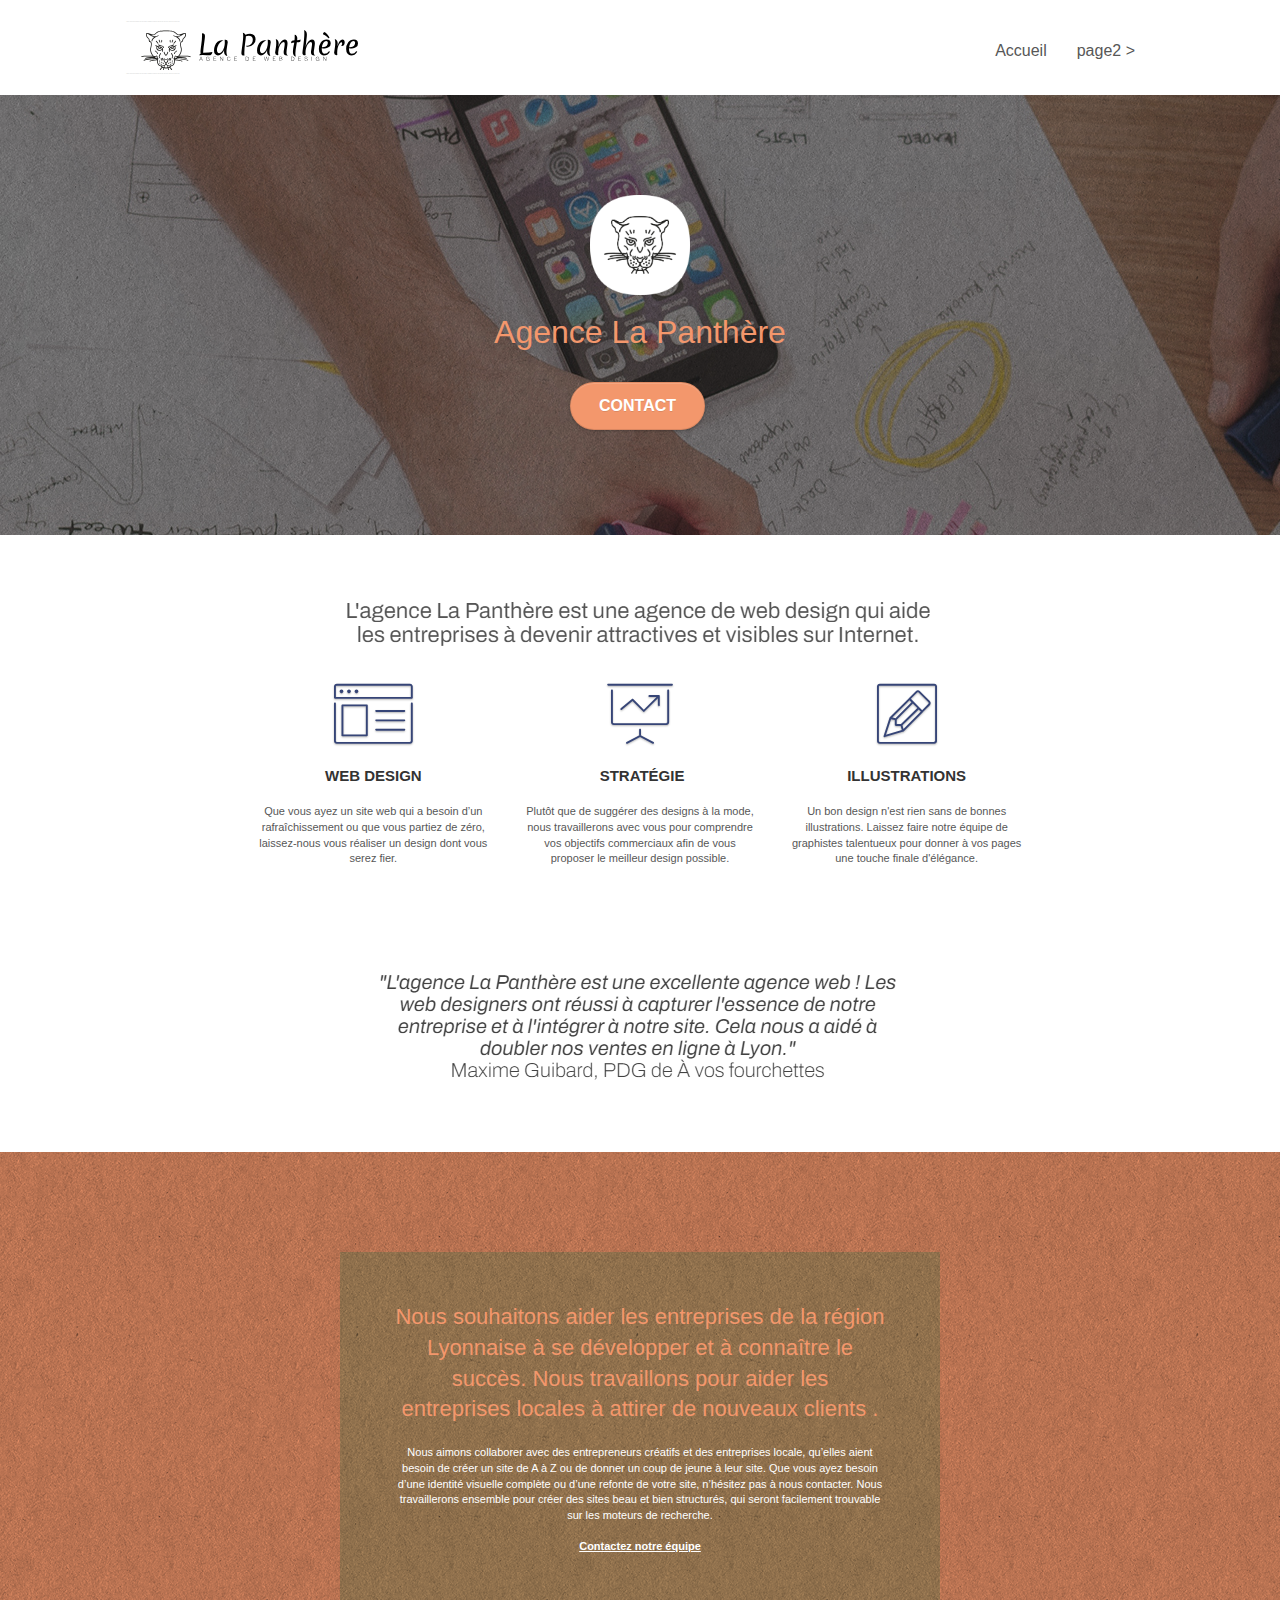
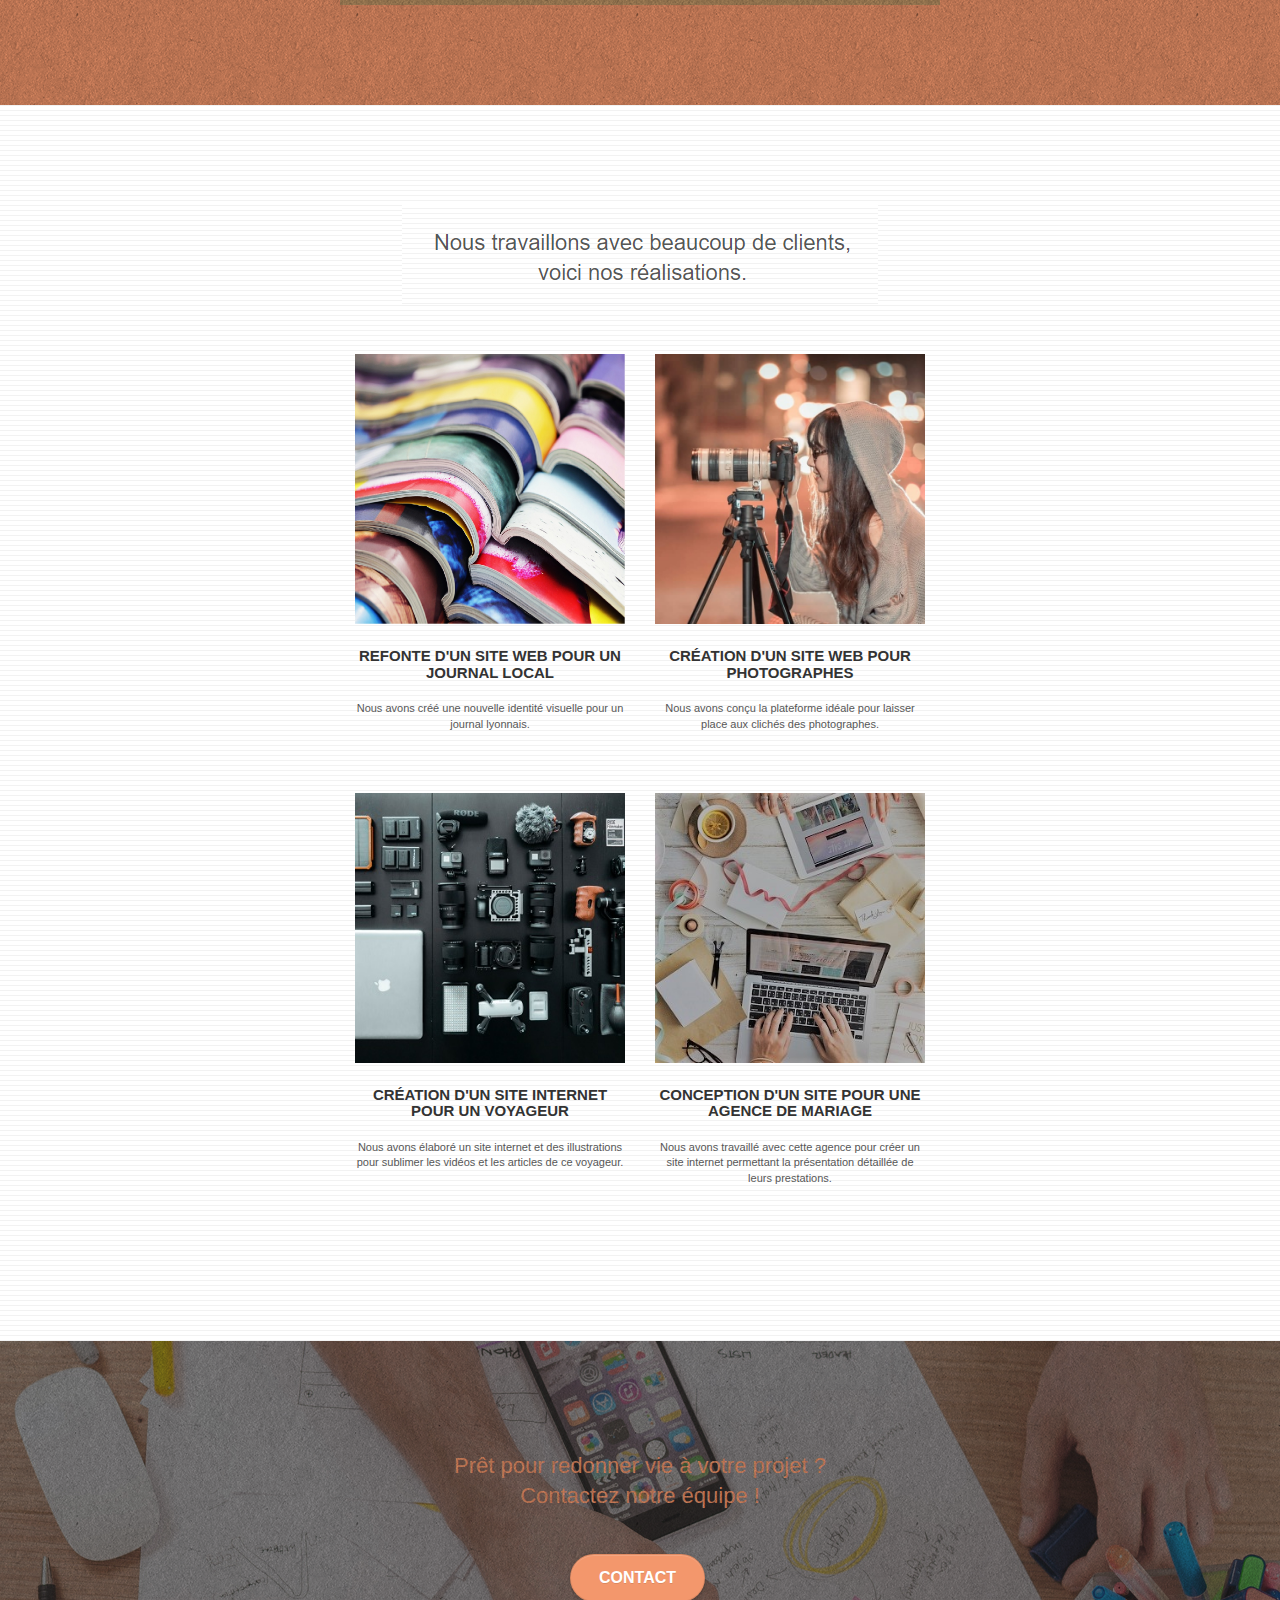
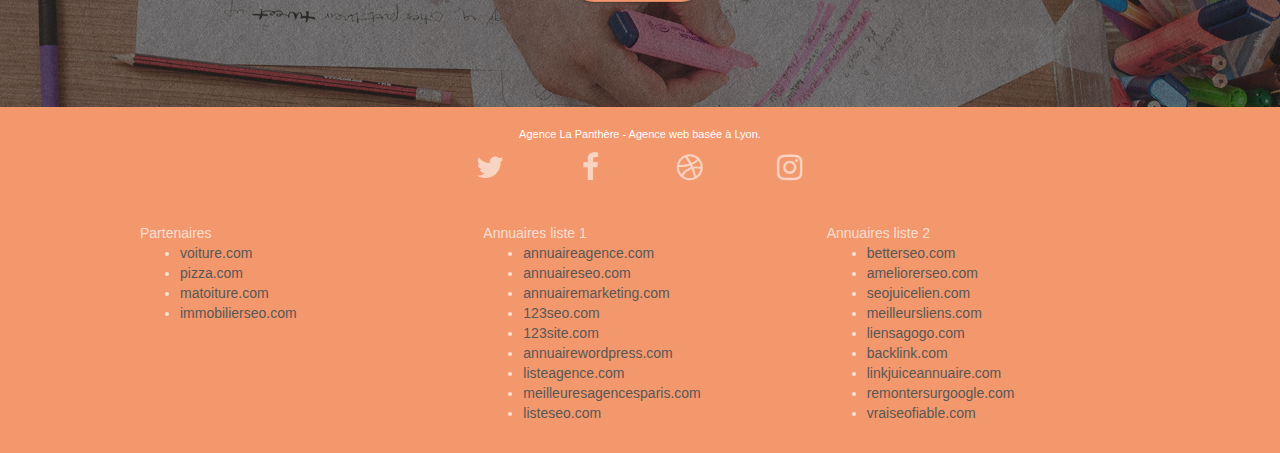
==== index.html @ 899ec424 "Initialisation du projet" ====
<!doctype html>
<html lang="Default">
<head>
    <meta charset="utf-8">
    <meta name="keywords" content="seo, google, site web, site internet, agence design paris, agence design, agence design,agence design,agence design,agence design,agence design,agence design,agence design,agence design">
    <meta name="description" content="">
    <meta name="viewport" content="width=device-width, initial-scale=1.0, viewport-fit=cover">
    <link rel="shortcut icon" type="image/png" href="favicon.jpg">
    
	<link rel="stylesheet" type="text/css" href="./css/bootstrap.css">
	<link rel="stylesheet" type="text/css" href="style.css">
	<link rel="stylesheet" type="text/css" href="./css/font-awesome.css">
	<link rel="stylesheet" type="text/css" href="./css/et-line.css">
	
    
	<script src="./js/jquery-2.1.0.js"></script>
	<script src="./js/bootstrap.js"></script>
	<script src="./js/blocs.js"></script>
	<script src="./js/jquery.touchSwipe.js" defer></script>
	<script src="./js/gmaps.js"></script>

    <title>.</title>

    
<!-- Analytics -->
 
<!-- Analytics END -->
    
</head>
<body>
<!-- Principal conteneur -->
<div class="page-container">
    
<!-- bloc-0 -->
<div class="bloc bgc-white l-bloc " id="bloc-0">
	<div class="container bloc-sm">

		<nav class="navbar row">
			<div class="navbar-header">
				<div class="keywords" style="color:#cccccc;font-size:1px;">Agence web à paris, stratégie web, web design, illustrations, design de site web, site web, web, internet, site internet, site</div>
				<a class="navbar-brand" href="index.html"><img src="img/agence-la-panthere-monochrome.svg" alt="paris web design logo agence web meilleure agence" height="40" /></a>
				<div class="keywords" style="color:#cccccc;font-size:1px;">Agence web à paris, stratégie web, web design, illustrations, design de site web, site web, web, internet, site internet, site</div>
				<button id="nav-toggle" type="button" class="ui-navbar-toggle navbar-toggle" data-toggle="collapse" data-target=".navbar-1">
					<span class="sr-only">Toggle navigation</span><span class="icon-bar"></span><span class="icon-bar"></span><span class="icon-bar"></span>
				</button>
			</div>
			<div class="collapse navbar-collapse navbar-1 special-dropdown-nav">
				<ul class="site-navigation nav navbar-nav">
					<li>
						<a href="index.html">Accueil</a>
					</li>
					<li>
					</li>
					<li>
						<a href="page2.html">page2 &gt;</a>
					</li>
				</ul>
			</div>
		</nav>
	</div>
</div>
<!-- bloc-0 END -->

<!-- bloc-1-presentation -->
<div class="bloc bgc-dark-slate-blue bg-banniere d-bloc bg-t-edge bloc-bg-texture texture-paper b-parallax" id="bloc-1-hero">
	<div class="container bloc-lg">
		<div class="row tight-width-whitespace">
			<div class="col-sm-12">
				<img src="img/logo.png" class="center-block image-resize-mode" width="100" alt="Agence La Panthère, agence web paris, création logo paris" />
				<h1 class="text-center hero-bloc-text tc-white ">
					Agence La Panthère
				</h1>
				<div class="text-center">
					<a href="page2.html" class="btn btn-lg btn-clean btn-rd cta-hero btn-atomic-tangerine" id="cta-hero">Contact</a>
				</div>
			</div>
		</div>
	</div>
</div>
<!-- bloc-1-presentation END -->

<!-- bloc-2-services -->
<div class="bloc bgc-white l-bloc" id="bloc-2-services">
	<div class="container bloc-md">
		<div class="row">
			<div class="col-sm-12 text-center">
				<img alt="agence web, agence web paris, web design paris, stratégie web" src="img/title.png" />
			</div>
		</div>
		<div class="row voffset-lg med-width-whitespace">
			<div class="col-sm-4">
				<div class="text-center">
					<span class="et-icon-browser sm-shadow icon-dark-slate-blue icons icon-lg"></span>
				</div>
				<h3 class="mg-md text-center">
					Web design
				</h3>
				<p class="text-center ">
					Que vous ayez un site web qui a besoin d&rsquo;un rafraîchissement ou que vous partiez de zéro, laissez-nous vous réaliser un design dont vous serez fier.
				</p>
			</div>
			<div class="col-sm-4">
				<div class="text-center">
					<span class="et-icon-presentation sm-shadow icon-dark-slate-blue icons icon-lg"></span>
				</div>
				<h3 class="mg-md text-center">
					&nbsp;Stratégie
				</h3>
				<p class="text-center ">
					Plutôt que de suggérer des designs à la mode, nous travaillerons avec vous pour comprendre vos objectifs commerciaux afin de vous proposer le meilleur design possible.<br>
				</p>
			</div>
			<div class="col-sm-4">
				<div class="text-center">
					<span class="et-icon-edit sm-shadow icon-dark-slate-blue icons icon-lg"></span>
				</div>
				<h3 class="mg-md text-center">
					Illustrations
				</h3>
				<p class="text-center ">
					Un bon design n'est rien sans de bonnes illustrations. Laissez faire notre équipe de graphistes talentueux pour donner à vos pages une touche finale d'élégance.
				</p>
			</div>
		</div>
		<div class="row voffset-lg voffset">
			<div class="col-xs-12 col-md-8 col-md-offset-2 text-center">
				<img alt="agence web, agence web paris, web design paris, stratégie web" src="img/citation.png" />

			</div>
		</div>
	</div>
</div>
<!-- bloc-2-services END -->

<!-- bloc-3-what-i-do -->
<div class="bloc tc-white bgc-atomic-tangerine bg-presentation d-bloc bloc-bg-texture texture-paper b-parallax" id="bloc-3-what-i-do">
	<div class="container bloc-lg">
		<div class="row tight-width-whitespace black-background">
			<div class="col-sm-12">
				<h2 class="mg-md text-center tc-white">
					Nous souhaitons aider les entreprises de la région Lyonnaise à se développer et à connaître le succès. Nous travaillons pour aider les entreprises locales à attirer de nouveaux clients .<br>
				</h2>
				<p class="text-center white">
					Nous aimons collaborer avec des entrepreneurs créatifs et des entreprises locale, qu’elles aient besoin de créer un site de A à Z ou de donner un coup de jeune à leur site. Que vous ayez besoin d’une identité visuelle complète ou d’une refonte de votre site, n’hésitez pas à nous contacter. Nous travaillerons ensemble pour créer des sites beau et bien structurés, qui seront facilement trouvable sur les moteurs de recherche. <br><br><a class="ltc-white bold-link" href="page2.html">Contactez notre équipe</a><br>
				</p>
			</div>
		</div>
	</div>
</div>
<!-- bloc-3-what-i-do END -->

<!-- bloc-4-portfolio -->
<div class="bloc bgc-white bg-lines-h2-bg bg-repeat l-bloc" id="bloc-4-portfolio">
	<div class="container bloc-lg">
		<div class="row">
			<div class="col-sm-12 text-center">
				<img alt="agence web, agence web paris, web design paris, stratégie web" src="img/title2.png" />
			</div>
		</div>
		<div class="row tight-width-whitespace portfolio-row">
			<div class="col-sm-6">
				<a href="#" data-lightbox="img/1.jpg" data-gallery-id="gallery-1" data-caption="Refonte d'un site web pour un journal local" data-frame="snapshot-lb"><img src="img/1.jpg" alt="paris web design logo agence web meilleure agence et refonte site web journal" class="img-responsive portfolio-thumb" /></a>
				<h3 class="mg-md text-center">
					Refonte d'un site web pour un journal local
				</h3>
				<p class="text-center">
					Nous avons créé une nouvelle identité visuelle pour un journal lyonnais.
				</p>
			</div>
			<div class="col-sm-6">
				<a href="#" data-lightbox="img/2.jpg" data-gallery-id="gallery-1" data-caption="Création d'un site web pour photographes" data-frame="snapshot-lb"><img src="img/2.jpg" class="img-responsive portfolio-thumb" alt="paris web design logo agence web meilleure agence, Création d'un site web pour photographes" /></a>
				<h3 class="mg-md text-center">
					Création d'un site web pour photographes
				</h3>
				<p class="text-center">
					Nous avons conçu la plateforme idéale pour laisser place aux clichés des photographes.
				</p>
			</div>
		</div>
		<div class="row tight-width-whitespace portfolio-row">
			<div class="col-sm-6">
				<a href="#" data-lightbox="img/3.bmp" data-gallery-id="gallery-1" data-caption="Création d'un site internet pour un voyageur" data-frame="snapshot-lb"><img src="img/3.bmp" class="img-responsive portfolio-thumb" alt="paris web design logo agence web meilleure agence, Création d'un site web pour voyageur"/></a>
				<h3 class="mg-md text-center">
					Création d'un site internet pour un voyageur
				</h3>
				<p class="text-center">
					Nous avons élaboré un site internet et des illustrations pour sublimer les vidéos et les articles de ce voyageur.
				</p>
			</div>
			<div class="col-sm-6">
				<a href="#" data-lightbox="img/4.bmp" data-gallery-id="gallery-1" data-caption="Conception d'un site pour une agence de mariage" data-frame="snapshot-lb"><img src="img/4.bmp" class="img-responsive portfolio-thumb" alt="paris web design logo agence web meilleure agence, Création d'un site web pour agence de mariage" /></a>
				<h3 class="mg-md text-center">
					Conception d'un site pour une agence de mariage
				</h3>
				<p class="text-center">
					Nous avons travaillé avec cette agence pour créer un site internet permettant la présentation détaillée de leurs prestations.
				</p>
			</div>
		</div>
	</div>
</div>
<!-- bloc-4-portfolio END -->

<!-- bloc-5-cta -->
<div class="bloc bgc-dark-slate-blue bg-banniere d-bloc bloc-bg-texture texture-paper" id="bloc-5-cta">
	<div class="container bloc-lg">
		<div class="row">
			<h2 class="mg-md text-center tc-white">
				Prêt pour redonner vie à votre projet ?<br>Contactez notre équipe !
			</h2>
			<div class="col-sm-12 text-center">
				<a href="page2.html" class="btn btn-atomic-tangerine btn-clean btn-rd btn-lg cta-hero">Contact</a>
			</div>
		</div>
	</div>
</div>
<!-- bloc-5-cta END -->

<!-- Footer - bloc-8 -->
<div class="bloc bgc-atomic-tangerine d-bloc" id="bloc-8">
	<div class="container bloc-sm">
		<div class="row">
			<div class="col-sm-12">
				<p class="text-center white">
					Agence La Panthère - Agence web basée à Lyon.<br>
				</p>
				<div class="row row-no-gutters social">
					<div class="col-sm-3">
						<div class="text-center">
							<a class="social" href="index.html"><span class="fa fa-twitter icon-md"></span></a>
						</div>
					</div>
					<div class="col-sm-3">
						<div class="text-center">
							<a class="social" href="index.html"><span class="fa fa-facebook icon-md"></span></a>
						</div>
					</div>
					<div class="col-sm-3">
						<div class="text-center">
							<a class="social" href="index.html"><span class="fa fa-dribbble icon-md"></span></a>
						</div>
					</div>
					<div class="col-sm-3">
						<div class="text-center">
							<a class="social" href="index.html"><span class="fa fa-instagram icon-md"></span></a>
						</div>
					</div>
					<div class="keywords" style="color:#F3976C;">Agence web à paris, stratégie web, web design, illustrations, design de site web, site web, web, internet, site internet, site</div>
				</div>
				<div class="row">
					<div class="col-sm-4">
						Partenaires
							<ul>
								<li><a href="voiture.com">voiture.com</a></li>
								<li><a href="pizza.com">pizza.com</a></li>
								<li><a href="matoiture.com">matoiture.com</a></li>
								<li><a href="immobilierseo.com">immobilierseo.com</a></li>
							</ul>		
					</div>
					<div class="col-sm-4">
						Annuaires liste 1
						<ul>
							<li><a href="annuaireagence.com">annuaireagence.com</a></li>
							<li><a href="annuaireseo.com">annuaireseo.com</a></li>
							<li><a href="annuairemarketing.com">annuairemarketing.com</a></li>
							<li><a href="123seoture.com">123seo.com</a></li>
							<li><a href="123site.com">123site.com</a></li>
							<li><a href="annuairewordpress.com">annuairewordpress.com</a></li>
							<li><a href="listeagence.com">listeagence.com</a></li>
							<li><a href="meilleuresagencesparis.com">meilleuresagencesparis.com</a></li>
							<li><a href="listeseo.com">listeseo.com</a></li>
						</ul>
					</div>
					<div class="col-sm-4">
						Annuaires liste 2
						<ul>
							<li><a href="betterseo.com">betterseo.com</a></li>
							<li><a href="ameliorerseo.com">ameliorerseo.com</a></li>
							<li><a href="seojuicelien.com">seojuicelien.com</a></li>
							<li><a href="meilleursliens.com">meilleursliens.com</a></li>
							<li><a href="liensagogo.com">liensagogo.com</a></li>
							<li><a href="backlink.com">backlink.com</a></li>
							<li><a href="linkjuiceannuaire.com">linkjuiceannuaire.com</a></li>
							<li><a href="remontersurgoogle.com">remontersurgoogle.com</a></li>
							<li><a href="vraiseofiable.com">vraiseofiable.com</a></li>
						</ul>
					</div>
				</div>
			</div>
		</div>
	</div>
</div>
<!-- Footer - bloc-8 END -->

</div>
<!-- Principal conteneur END -->
    

</body>
</html>
---- style.css ----
body {
    margin: 0;
    padding: 0;
    background: #FFF;
    overflow-x: hidden;
    -webkit-font-smoothing: antialiased;
    -moz-osx-font-smoothing: grayscale;
}

a,
button {
    transition: all .3s ease-in-out;
    outline: none!important;
}

a:hover {
    text-decoration: none;
    cursor: pointer;
}

#page-loading-blocs-notifaction {
    position: fixed;
    top: 0;
    bottom: 0;
    width: 100%;
    z-index: 100000;
    background: #FFFFFF url("img/pageload-spinner.gif") no-repeat center center;
}

.bloc {
    width: 100%;
    clear: both;
    background: 50% 50% no-repeat;
    padding: 0 50px;
    -webkit-background-size: cover;
    -moz-background-size: cover;
    -o-background-size: cover;
    background-size: cover;
    position: relative;
}

.bloc .container {
    padding-left: 0;
    padding-right: 0;
}

.bloc-lg {
    padding: 100px 50px;
}

.bloc-md {
    padding: 50px;
}

.bloc-sm {
    padding: 20px 50px;
}

.bg-center,
.bg-l-edge,
.bg-r-edge,
.bg-t-edge,
.bg-b-edge,
.bg-tl-edge,
.bg-bl-edge,
.bg-tr-edge,
.bg-br-edge,
.bg-repeat {
    -webkit-background-size: auto!important;
    -moz-background-size: auto!important;
    -o-background-size: auto!important;
    background-size: auto!important;
}

.bg-repeat {
    background: repeat;
}

.bg-t-edge {
    background: top no-repeat;
}

.bloc-bg-texture::before {
    content: "";
    background-size: 2px 2px;
    position: absolute;
    top: 0;
    bottom: 0;
    left: 0;
    right: 0;
}

.texture-paper::before {
    background: url("img/texture-paper.png");
    background-size: 280px 280px;
}

.b-parallax {
    background-attachment: fixed;
}

.d-bloc {
    color: rgba(255, 255, 255, .7);
}

.d-bloc button:hover {
    color: rgba(255, 255, 255, .9);
}

.d-bloc .icon-round,
.d-bloc .icon-square,
.d-bloc .icon-rounded,
.d-bloc .icon-semi-rounded-a,
.d-bloc .icon-semi-rounded-b {
    border-color: rgba(255, 255, 255, .9);
}

.d-bloc .divider-h span {
    border-color: rgba(255, 255, 255, .2);
}

.d-bloc .a-btn,
.d-bloc .navbar a,
.d-bloc .navbar-brand,
.d-bloc a .icon-sm,
.d-bloc a .icon-md,
.d-bloc a .icon-lg,
.d-bloc a .icon-xl,
.d-bloc h1 a,
.d-bloc h2 a,
.d-bloc h3 a,
.d-bloc h4 a,
.d-bloc h5 a,
.d-bloc h6 a,
.d-bloc p a {
    color: rgba(255, 255, 255, .6);
}

.d-bloc .a-btn:hover,
.d-bloc .navbar a:hover,
.d-bloc .navbar-brand:hover,
.d-bloc a:hover .icon-sm,
.d-bloc a:hover .icon-md,
.d-bloc a:hover .icon-lg,
.d-bloc a:hover .icon-xl,
.d-bloc h1 a:hover,
.d-bloc h2 a:hover,
.d-bloc h3 a:hover,
.d-bloc h4 a:hover,
.d-bloc h5 a:hover,
.d-bloc h6 a:hover,
.d-bloc p a:hover {
    color: rgba(255, 255, 255, 1);
}

.d-bloc .navbar-toggle .icon-bar {
    background: rgba(255, 255, 255, 1);
}

.d-bloc .btn-wire,
.d-bloc .btn-wire:hover {
    color: rgba(255, 255, 255, 1);
    border-color: rgba(255, 255, 255, 1);
}

.d-bloc .panel {
    color: rgba(0, 0, 0, .5);
}

.d-bloc .panel button:hover {
    color: rgba(0, 0, 0, .7);
}

.d-bloc .panel icon {
    border-color: rgba(0, 0, 0, .7);
}

.d-bloc .panel .divider-h span {
    border-color: rgba(0, 0, 0, .1);
}

.d-bloc .panel .a-btn {
    color: rgba(0, 0, 0, .6);
}

.d-bloc .panel .a-btn:hover {
    color: rgba(0, 0, 0, 1);
}

.d-bloc .panel .btn-wire,
.d-bloc .panel .btn-wire:hover {
    color: rgba(0, 0, 0, .7);
    border-color: rgba(0, 0, 0, .3);
}

.d-bloc .panel,
.l-bloc {
    color: rgba(0, 0, 0, .5);
}

.d-bloc .panel button:hover,
.l-bloc button:hover {
    color: rgba(0, 0, 0, .7);
}

.l-bloc .icon-round,
.l-bloc .icon-square,
.l-bloc .icon-rounded,
.l-bloc .icon-semi-rounded-a,
.l-bloc .icon-semi-rounded-b {
    border-color: rgba(0, 0, 0, .7);
}

.d-bloc .panel .divider-h span,
.l-bloc .divider-h span {
    border-color: rgba(0, 0, 0, .1);
}

.d-bloc .panel .a-btn,
.l-bloc .a-btn,
.l-bloc .navbar a,
.l-bloc .navbar-brand,
.l-bloc a .icon-sm,
.l-bloc a .icon-md,
.l-bloc a .icon-lg,
.l-bloc a .icon-xl,
.l-bloc h1 a,
.l-bloc h2 a,
.l-bloc h3 a,
.l-bloc h4 a,
.l-bloc h5 a,
.l-bloc h6 a,
.l-bloc p a {
    color: rgba(0, 0, 0, .6);
}

.d-bloc .panel .a-btn:hover,
.l-bloc .a-btn:hover,
.l-bloc .navbar a:hover,
.l-bloc .navbar-brand:hover,
.l-bloc a:hover .icon-sm,
.l-bloc a:hover .icon-md,
.l-bloc a:hover .icon-lg,
.l-bloc a:hover .icon-xl,
.l-bloc h1 a:hover,
.l-bloc h2 a:hover,
.l-bloc h3 a:hover,
.l-bloc h4 a:hover,
.l-bloc h5 a:hover,
.l-bloc h6 a:hover,
.l-bloc p a:hover {
    color: rgba(0, 0, 0, 1);
}

.l-bloc .navbar-toggle .icon-bar {
    color: rgba(0, 0, 0, .6);
}

.d-bloc .panel .btn-wire,
.d-bloc .panel .btn-wire:hover,
.l-bloc .btn-wire,
.l-bloc .btn-wire:hover {
    color: rgba(0, 0, 0, .7);
    border-color: rgba(0, 0, 0, .3);
}

.voffset {
    margin-top: 30px;
}

.voffset-lg {
    margin-top: 80px;
}

.row-no-gutters {
    margin-right: 0;
    margin-left: 0;
}

.row.row-no-gutters > [class^="col-"],
.row.row-no-gutters > [class*=" col-"] {
    padding-right: 0;
    padding-left: 0;
}

#bloc-1-hero h1 {
    font-size: 32px;
}

.navbar {
    margin-bottom: 0;
    z-index: 1;
}

.navbar-brand {
    height: auto;
    padding: 3px 15px;
    font-size: 25px;
    font-weight: normal;
    font-weight: 600;
    line-height: 44px;
}

.navbar-brand img {
    max-height: 200px;
    margin: 0 5px 0 0;
    display: inline;
}

.navbar-brand img[src$=svg] {
    min-width: 100px;
}

.nav-center .navbar-brand img {
    margin: 0;
}

.navbar .nav {
    padding-top: 2px;
    margin-right: -16px;
    float: right;
    z-index: 1;
}

.nav > li {
    float: left;
    margin-top: 4px;
    font-size: 16px;
}

.navbar-nav .open .dropdown-menu > li > a {
    text-align: inherit;
}

.nav > li a:hover,
.nav > li a:focus {
    background: transparent;
}

.navbar-toggle {
    margin: 10px 10px 0 0;
    border: 0px;
}

.navbar-toggle:hover {
    background: transparent!important;
}

.navbar-toggle .icon-bar {
    background-color: rgba(0, 0, 0, .5);
    width: 26px;
}

.nav-invert .navbar .nav {
    float: left;
}

.nav-invert .navbar-header,
.nav-invert .navbar-brand {
    float: right;
    position: relative;
    z-index: 2;
}

@media (min-width: 768px) {
    .site-navigation {
        position: absolute;
        top: 50%;
        right: 20px;
        transform: translate(0, -50%);
        -webkit-transform: translateY(-50%);
    }
    .nav > li .dropdown-menu a,
    .nav > li .dropdown-menu a:hover {
        color: #484848;
    }
    .nav-invert .site-navigation {
        left: 0;
        right: 0;
    }
    .nav-center {
        text-align: center;
    }
    .nav-center .navbar-header {
        width: 100%;
    }
    .nav-center .navbar-header,
    .nav-center .navbar-brand,
    .nav-center .nav > li {
        float: none;
        display: inline-block;
    }
    .nav-center .site-navigation {
        position: relative;
        width: 100%;
        right: 0;
        margin-right: 0px;
        margin-top: 20px;
    }
    .nav-center.mini-nav .navbar-toggle {
        float: none;
        margin: 10px auto 0;
    }
}

.nav > li > .dropdown a {
    background: none!important;
    display: block;
    padding: 14px 15px;
}

nav .caret {
    margin: 0 5px;
}

.dropdown-menu .dropdown-menu {
    top: -8px;
    left: 100%;
}

.dropdown-menu .dropmenu-flow-right {
    top: 100%;
    left: 0;
    margin-left: -1px;
    border-top-left-radius: 0;
    border-top-right-radius: 0;
}

.dropdown-menu .dropdown span {
    border: 4px solid black;
    border-top-color: transparent;
    border-right-color: transparent;
    border-bottom-color: transparent;
    margin: 6px -5px 0 0!important;
    float: right;
}

.mg-md {
    margin-top: 10px;
    margin-bottom: 20px;
}

.mg-lg {
    margin-top: 10px;
    margin-bottom: 40px;
}

.btn {
    margin: 0 5px 5px 0;
}

.btn.pull-right {
    margin: 0 0 5px 5px;
}

.btn-d,
.btn-d:hover,
.btn-d:focus {
    color: #FFF;
    background: rgba(0, 0, 0, .3);
}

button {
    outline: none!important;
}

.btn-rd {
    border-radius: 40px;
}

.btn-clean {
    border: 1px solid rgba(0, 0, 0, .08);
    border-bottom-color: rgba(0, 0, 0, .1);
    text-shadow: 0 1px 0 rgba(0, 0, 1, .1);
    box-shadow: 0 1px 3px rgba(0, 0, 1, .25), inset 0 1px 0 0 rgba(255, 255, 255, .15);
}

.icon-md {
    font-size: 30px!important;
}

.icon-lg {
    font-size: 60px!important;
}

.sm-shadow {
    text-shadow: 0 1px 2px rgba(0, 0, 0, .3);
}

.panel-sq,
.panel-sq .panel-heading,
.panel-sq .panel-footer {
    border-radius: 0;
}

.panel-rd {
    border-radius: 30px;
}

.panel-rd .panel-heading {
    border-radius: 29px 29px 0 0;
}

.panel-rd .panel-footer {
    border-radius: 0 0 29px 29px;
}

.form-control {
    border-color: rgba(0, 0, 0, .1);
    box-shadow: none;
}

.scrollToTop {
    width: 40px;
    height: 40px;
    position: fixed;
    bottom: 20px;
    right: 20px;
    opacity: 0;
    z-index: 500;
    transition: all .3s ease-in-out;
}

.scrollToTop span {
    margin-top: 6px;
}

.showScrollTop {
    font-size: 14px;
    opacity: 1;
}

a[data-lightbox] {
    position: relative;
    display: block;
    text-align: center;
}

a[data-lightbox]:hover::before {
    content: "+";
    font-family: "HelveticaNeue-Light", "Helvetica Neue Light", "Helvetica Neue", Helvetica, Arial;
    font-size: 32px;
    width: 50px;
    height: 50px;
    margin-left: -25px;
    border-radius: 50%;
    background: rgba(0, 0, 0, .6);
    color: #FFF;
    font-weight: 100;
    z-index: 1;
    position: absolute;
    top: 50%;
    transform: translateY(-50%);
    -webkit-transform: translateY(-50%);
}

a[data-lightbox]:hover img {
    opacity: 0.6;
    -webkit-animation-fill-mode: none;
    animation-fill-mode: none;
}

#lightbox-modal {
    display: flex;
    align-items: center;
}

#lightbox-modal .modal-dialog {
    width: 90%;
    max-width: 900px;
    margin: 0 auto 0;
}

#lightbox-modal .modal-dialog img {
    max-height: 90vh;
    margin: 0 auto;
}

.lightbox-caption {
    padding: 20px;
    color: #FFF;
    background: rgba(0, 0, 0, .5);
    position: absolute;
    left: 15px;
    right: 15px;
    bottom: 5px;
}

.close-lightbox {
    color: #FFF;
    font-size: 30px;
    position: absolute;
    top: 20px;
    right: 20px;
    z-index: 20;
    background: rgba(0, 0, 0, .5);
    border: none;
    line-height: 30px;
    padding: 0 9px 5px;
    opacity: 0.3;
}

.close-lightbox:hover,
.next-lightbox:hover,
.prev-lightbox:hover {
    opacity: 1.0;
    color: #FFF;
}

.next-lightbox,
.prev-lightbox {
    font-size: 20px;
    color: rgba(255, 255, 255, .9);
    background: rgba(0, 0, 0, .5);
    transition: all .2s ease-in-out;
    position: absolute;
    top: 45%;
    z-index: 1;
    opacity: 0.4;
}

.next-lightbox {
    padding: 6px 8px 1px 13px;
    right: 25px;
}

.prev-lightbox {
    padding: 6px 13px 1px 10px;
    left: 25px;
}

.snapshot-lb .modal-body {
    padding-bottom: 45px;
}

.snapshot-lb .lightbox-caption {
    padding: 0;
    color: rgba(0, 0, 0, .5);
    background: none;
}

h1,
h2,
h3,
h4,
h5,
h6,
p,
label,
.btn,
a {
    font-family: "helvetica";
    font-weight: 400;
    color: #575757!important;
}

.container {
    max-width: 1000px;
}

.hero-bloc-text {
    font-size: 38px;
}

.hero-bloc-text-sub {
    font-size: 36px;
}

.statement-bloc-text {
    line-height: 26px;
    font-style: italic;
    font-size: 20px;
    text-align: center;
    font-weight: lighter;
    max-width: 520px;
    margin: auto auto auto auto;
}

p {
    font-size: 11px;
}

.tight-width-whitespace {
    max-width: 600px;
    margin: auto auto auto auto;
}

.h1 {
    font-size: 20px;
    font-family: "Open Sans";
}

.cta-hero {
    margin-top: 22px;
    color: #FFFFFF!important;
    text-transform: uppercase;
    padding: 12px 28px 12px 28px;
    font-size: 16px;
    font-weight: 700;
}

.social {
    max-width: 400px;
    margin: auto auto auto auto;
}

h2 {
    font-size: 22px;
    line-height: 1.4em;
}

h3 {
    font-size: 15px;
    text-transform: uppercase;
    font-weight: 700;
    color: #333333!important;
}

.med-width-whitespace {
    max-width: 800px;
    margin: auto auto auto auto;
    box-shadow: 0px 0px 0px #000000;
}

h1 {
    color: #333333!important;
}

h4 {
    color: #333333!important;
}

.icons {
    margin-bottom: 14px;
    margin-top: 24px;
}

.white {
    color: #FFFFFF!important;
}

.portfolio-thumb {
    margin-bottom: 24px;
}

.portfolio-row {
    margin-bottom: 44px;
    margin-top: 50px;
}

.avatar {
    box-shadow: 0px 4px 9px rgba(0, 0, 0, 0.3);
}

.black-background {
    background-color: rgba(165, 147, 99, 0.7);
    padding: 40px 40px 40px 40px;
}

.bold-link {
    font-weight: 900;
    text-decoration: underline!important;
}

.bgc-white {
    background-color: #FFFFFF;
}

.bgc-dark-slate-blue {
    background-color: #364577;
}

.bgc-atomic-tangerine {
    background-color: #F3976C;
}

.tc-white {
    color: #F3976C!important;
}

.btn-atomic-tangerine {
    background: #F3976C;
    color: #FFFFFF!important;
}

.btn-atomic-tangerine:hover {
    background: #c27956!important;
    color: #FFFFFF!important;
}

.ltc-white {
    color: #FFFFFF!important;
}

.ltc-white:hover {
    color: #cccccc!important;
}

.ltc-atomic-tangerine {
    color: #F3976C!important;
}

.ltc-atomic-tangerine:hover {
    color: #c27956!important;
}

.icon-dark-slate-blue {
    color: #364577!important;
    border-color: #364577!important;
}

.bg-dots-bg {
    background-image: url("img/dots-bg.png");
}

.bg-lines-h2-bg {
    background-image: url("img/lines-h2-bg.png");
}

.bg-banniere {
    background-image: url("img/agence-la-panthere.jpg");
}

.bg-presentation {
    background-image: url("img/image-de-presentation.bmp");
}

@media (max-width: 1024px) {
    .bloc {
        padding-left: 20px;
        padding-right: 20px;
    }
    .bloc.full-width-bloc,
    .bloc-tile-2.full-width-bloc .container,
    .bloc-tile-3.full-width-bloc .container,
    .bloc-tile-4.full-width-bloc .container {
        padding-left: 0;
        padding-right: 0;
    }
}

@media (max-width: 992px) and (min-width: 768px) {
    .navbar .nav {
        max-width: 80%
    }
    .nav-center.navbar .nav {
        max-width: 100%
    }
}

@media only screen and (min-device-width: 768px) and (max-device-width: 1024px) and (orientation: landscape) {
    .b-parallax {
        background-attachment: scroll;
    }
}

@media only screen and (min-device-width: 1024px) and (max-device-width: 1366px) and (-webkit-min-device-pixel-ratio: 1.5) {
    .b-parallax {
        background-attachment: scroll;
    }
}

@media (max-width: 991px) {
    .container {
        width: 100%;
    }
    .b-parallax {
        background-attachment: scroll;
    }
    .page-container,
    #hero-bloc {
        overflow-x: hidden;
        position: relative;
    }
    .bloc {
        padding-left: constant(safe-area-inset-left);
        padding-right: constant(safe-area-inset-right);
    }
    .bloc-group,
    .bloc-group .bloc {
        display: block;
        width: 100%;
    }
    .bloc-fill-screen .fill-bloc-top-edge,
    .bloc-fill-screen .fill-bloc-bottom-edge {
        padding: 0 20px;
        padding-left: constant(safe-area-inset-left);
        padding-right: constant(safe-area-inset-right);
    }
}

@media (max-width: 767px) {
    .page-container {
        overflow-x: hidden;
        position: relative;
    }
    h1,
    h2,
    h3,
    h4,
    h5,
    h6,
    p,
    #disqus_thread {
        padding-left: 10px!important;
        padding-right: 10px!important;
    }
    .b-parallax {
        background-attachment: scroll;
    }
    .navbar .nav {
        padding-top: 0;
        border-top: 1px solid rgba(0, 0, 0, .2);
        float: none!important;
    }
    .navbar.row {
        margin-left: 0;
        margin-right: 0;
    }
    .site-navigation {
        position: inherit;
        transform: none;
        -webkit-transform: none;
        -ms-transform: none;
    }
    .nav > li {
        margin-top: 0;
        border-bottom: 1px solid rgba(0, 0, 0, .1);
        background: rgba(0, 0, 0, .05);
        text-align: left;
        padding-left: 15px;
        width: 100%;
    }
    .nav > li:hover {
        background: rgba(0, 0, 0, .08);
    }
    .dropdown .dropdown a .caret {
        float: none;
        margin: 5px 0 0 10px!important;
        border: 4px solid black;
        border-bottom-color: transparent;
        border-right-color: transparent;
        border-left-color: transparent;
    }
    #hero-bloc .navbar .nav {
        background: rgba(0, 0, 0, .8);
    }
    #hero-bloc .navbar .nav a {
        color: rgba(255, 255, 255, .6);
    }
    .hero {
        padding: 50px 0;
    }
    .hero-nav {
        left: -1px;
        right: -1px;
    }
    .navbar-collapse {
        padding: 0;
        overflow-x: hidden;
        -webkit-box-shadow: none;
        box-shadow: none;
    }
    .navbar-brand img {
        max-height: 40px;
        width: auto;
    }
    .nav-invert .navbar-header {
        float: none;
        width: 100%;
    }
    .nav-invert .navbar-toggle {
        float: left;
        margin-left: 10px;
    }
    .bloc {
        padding-left: 0;
        padding-right: 0;
    }
    .bloc-xxl,
    .bloc-xl,
    .bloc-lg {
        padding: 40px 0;
    }
    .bloc-sm,
    .bloc-md {
        padding-left: 0;
        padding-right: 0;
    }
    .bloc-tile-2 .container,
    .bloc-tile-3 .container,
    .bloc-tile-4 .container,
    .bloc-fill-screen .fill-bloc-top-edge,
    .bloc-fill-screen .fill-bloc-bottom-edge {
        padding-left: 0;
        padding-right: 0;
    }
    .a-block {
        padding: 0 10px;
    }
    .btn-dwn {
        display: none;
    }
    .voffset {
        margin-top: 5px;
    }
    .voffset-md {
        margin-top: 20px;
    }
    .voffset-lg {
        margin-top: 30px;
    }
    form {
        padding: 5px;
    }
    .close-lightbox {
        display: inline-block;
    }
    .blocsapp-device-iphone5 {
        background-size: 216px 425px;
        padding-top: 60px;
        width: 216px;
        height: 425px;
    }
    .blocsapp-device-iphone5 img {
        width: 180px;
        height: 320px;
    }
}

@media (max-width: 400px) {
    .bloc {
        padding-left: 0;
        padding-right: 0;
    }
}

@media (max-width: 767px) {
    .bloc-mob-center-text {
        text-align: center;
    }
}
---- css/et-line.css ----
@font-face {
    font-family: et-line;
    src: url(../fonts/et-line.eot);
    src: url(../fonts/et-line.eot?#iefix) format('embedded-opentype'), url(../fonts/et-line.woff) format('woff'), url(../fonts/et-line.ttf) format('truetype'), url(../fonts/et-line.svg#et-line) format('svg');
    font-weight: 400;
    font-style: normal
}

.et-icon-adjustments,
.et-icon-alarmclock,
.et-icon-anchor,
.et-icon-aperture,
.et-icon-attachment,
.et-icon-bargraph,
.et-icon-basket,
.et-icon-beaker,
.et-icon-bike,
.et-icon-book-open,
.et-icon-briefcase,
.et-icon-browser,
.et-icon-calendar,
.et-icon-camera,
.et-icon-caution,
.et-icon-chat,
.et-icon-circle-compass,
.et-icon-clipboard,
.et-icon-clock,
.et-icon-cloud,
.et-icon-compass,
.et-icon-desktop,
.et-icon-dial,
.et-icon-document,
.et-icon-documents,
.et-icon-download,
.et-icon-dribbble,
.et-icon-edit,
.et-icon-envelope,
.et-icon-expand,
.et-icon-facebook,
.et-icon-flag,
.et-icon-focus,
.et-icon-gears,
.et-icon-genius,
.et-icon-gift,
.et-icon-global,
.et-icon-globe,
.et-icon-googleplus,
.et-icon-grid,
.et-icon-happy,
.et-icon-hazardous,
.et-icon-heart,
.et-icon-hotairballoon,
.et-icon-hourglass,
.et-icon-key,
.et-icon-laptop,
.et-icon-layers,
.et-icon-lifesaver,
.et-icon-lightbulb,
.et-icon-linegraph,
.et-icon-linkedin,
.et-icon-lock,
.et-icon-magnifying-glass,
.et-icon-map,
.et-icon-map-pin,
.et-icon-megaphone,
.et-icon-mic,
.et-icon-mobile,
.et-icon-newspaper,
.et-icon-notebook,
.et-icon-paintbrush,
.et-icon-paperclip,
.et-icon-pencil,
.et-icon-phone,
.et-icon-picture,
.et-icon-pictures,
.et-icon-piechart,
.et-icon-presentation,
.et-icon-pricetags,
.et-icon-printer,
.et-icon-profile-female,
.et-icon-profile-male,
.et-icon-puzzle,
.et-icon-quote,
.et-icon-recycle,
.et-icon-refresh,
.et-icon-ribbon,
.et-icon-rss,
.et-icon-sad,
.et-icon-scissors,
.et-icon-scope,
.et-icon-search,
.et-icon-shield,
.et-icon-speedometer,
.et-icon-strategy,
.et-icon-streetsign,
.et-icon-tablet,
.et-icon-target,
.et-icon-telescope,
.et-icon-toolbox,
.et-icon-tools,
.et-icon-tools-2,
.et-icon-trophy,
.et-icon-tumblr,
.et-icon-twitter,
.et-icon-upload,
.et-icon-video,
.et-icon-wallet,
.et-icon-wine {
    font-family: et-line;
    speak: none;
    font-style: normal;
    font-weight: 400;
    font-variant: normal;
    text-transform: none;
    line-height: 1;
    -webkit-font-smoothing: antialiased;
    -moz-osx-font-smoothing: grayscale;
    display: inline-block
}

.et-icon-mobile:before {
    content: "\e000"
}

.et-icon-laptop:before {
    content: "\e001"
}

.et-icon-desktop:before {
    content: "\e002"
}

.et-icon-tablet:before {
    content: "\e003"
}

.et-icon-phone:before {
    content: "\e004"
}

.et-icon-document:before {
    content: "\e005"
}

.et-icon-documents:before {
    content: "\e006"
}

.et-icon-search:before {
    content: "\e007"
}

.et-icon-clipboard:before {
    content: "\e008"
}

.et-icon-newspaper:before {
    content: "\e009"
}

.et-icon-notebook:before {
    content: "\e00a"
}

.et-icon-book-open:before {
    content: "\e00b"
}

.et-icon-browser:before {
    content: "\e00c"
}

.et-icon-calendar:before {
    content: "\e00d"
}

.et-icon-presentation:before {
    content: "\e00e"
}

.et-icon-picture:before {
    content: "\e00f"
}

.et-icon-pictures:before {
    content: "\e010"
}

.et-icon-video:before {
    content: "\e011"
}

.et-icon-camera:before {
    content: "\e012"
}

.et-icon-printer:before {
    content: "\e013"
}

.et-icon-toolbox:before {
    content: "\e014"
}

.et-icon-briefcase:before {
    content: "\e015"
}

.et-icon-wallet:before {
    content: "\e016"
}

.et-icon-gift:before {
    content: "\e017"
}

.et-icon-bargraph:before {
    content: "\e018"
}

.et-icon-grid:before {
    content: "\e019"
}

.et-icon-expand:before {
    content: "\e01a"
}

.et-icon-focus:before {
    content: "\e01b"
}

.et-icon-edit:before {
    content: "\e01c"
}

.et-icon-adjustments:before {
    content: "\e01d"
}

.et-icon-ribbon:before {
    content: "\e01e"
}

.et-icon-hourglass:before {
    content: "\e01f"
}

.et-icon-lock:before {
    content: "\e020"
}

.et-icon-megaphone:before {
    content: "\e021"
}

.et-icon-shield:before {
    content: "\e022"
}

.et-icon-trophy:before {
    content: "\e023"
}

.et-icon-flag:before {
    content: "\e024"
}

.et-icon-map:before {
    content: "\e025"
}

.et-icon-puzzle:before {
    content: "\e026"
}

.et-icon-basket:before {
    content: "\e027"
}

.et-icon-envelope:before {
    content: "\e028"
}

.et-icon-streetsign:before {
    content: "\e029"
}

.et-icon-telescope:before {
    content: "\e02a"
}

.et-icon-gears:before {
    content: "\e02b"
}

.et-icon-key:before {
    content: "\e02c"
}

.et-icon-paperclip:before {
    content: "\e02d"
}

.et-icon-attachment:before {
    content: "\e02e"
}

.et-icon-pricetags:before {
    content: "\e02f"
}

.et-icon-lightbulb:before {
    content: "\e030"
}

.et-icon-layers:before {
    content: "\e031"
}

.et-icon-pencil:before {
    content: "\e032"
}

.et-icon-tools:before {
    content: "\e033"
}

.et-icon-tools-2:before {
    content: "\e034"
}

.et-icon-scissors:before {
    content: "\e035"
}

.et-icon-paintbrush:before {
    content: "\e036"
}

.et-icon-magnifying-glass:before {
    content: "\e037"
}

.et-icon-circle-compass:before {
    content: "\e038"
}

.et-icon-linegraph:before {
    content: "\e039"
}

.et-icon-mic:before {
    content: "\e03a"
}

.et-icon-strategy:before {
    content: "\e03b"
}

.et-icon-beaker:before {
    content: "\e03c"
}

.et-icon-caution:before {
    content: "\e03d"
}

.et-icon-recycle:before {
    content: "\e03e"
}

.et-icon-anchor:before {
    content: "\e03f"
}

.et-icon-profile-male:before {
    content: "\e040"
}

.et-icon-profile-female:before {
    content: "\e041"
}

.et-icon-bike:before {
    content: "\e042"
}

.et-icon-wine:before {
    content: "\e043"
}

.et-icon-hotairballoon:before {
    content: "\e044"
}

.et-icon-globe:before {
    content: "\e045"
}

.et-icon-genius:before {
    content: "\e046"
}

.et-icon-map-pin:before {
    content: "\e047"
}

.et-icon-dial:before {
    content: "\e048"
}

.et-icon-chat:before {
    content: "\e049"
}

.et-icon-heart:before {
    content: "\e04a"
}

.et-icon-cloud:before {
    content: "\e04b"
}

.et-icon-upload:before {
    content: "\e04c"
}

.et-icon-download:before {
    content: "\e04d"
}

.et-icon-target:before {
    content: "\e04e"
}

.et-icon-hazardous:before {
    content: "\e04f"
}

.et-icon-piechart:before {
    content: "\e050"
}

.et-icon-speedometer:before {
    content: "\e051"
}

.et-icon-global:before {
    content: "\e052"
}

.et-icon-compass:before {
    content: "\e053"
}

.et-icon-lifesaver:before {
    content: "\e054"
}

.et-icon-clock:before {
    content: "\e055"
}

.et-icon-aperture:before {
    content: "\e056"
}

.et-icon-quote:before {
    content: "\e057"
}

.et-icon-scope:before {
    content: "\e058"
}

.et-icon-alarmclock:before {
    content: "\e059"
}

.et-icon-refresh:before {
    content: "\e05a"
}

.et-icon-happy:before {
    content: "\e05b"
}

.et-icon-sad:before {
    content: "\e05c"
}

.et-icon-facebook:before {
    content: "\e05d"
}

.et-icon-twitter:before {
    content: "\e05e"
}

.et-icon-googleplus:before {
    content: "\e05f"
}

.et-icon-rss:before {
    content: "\e060"
}

.et-icon-tumblr:before {
    content: "\e061"
}

.et-icon-linkedin:before {
    content: "\e062"
}

.et-icon-dribbble:before {
    content: "\e063"
}
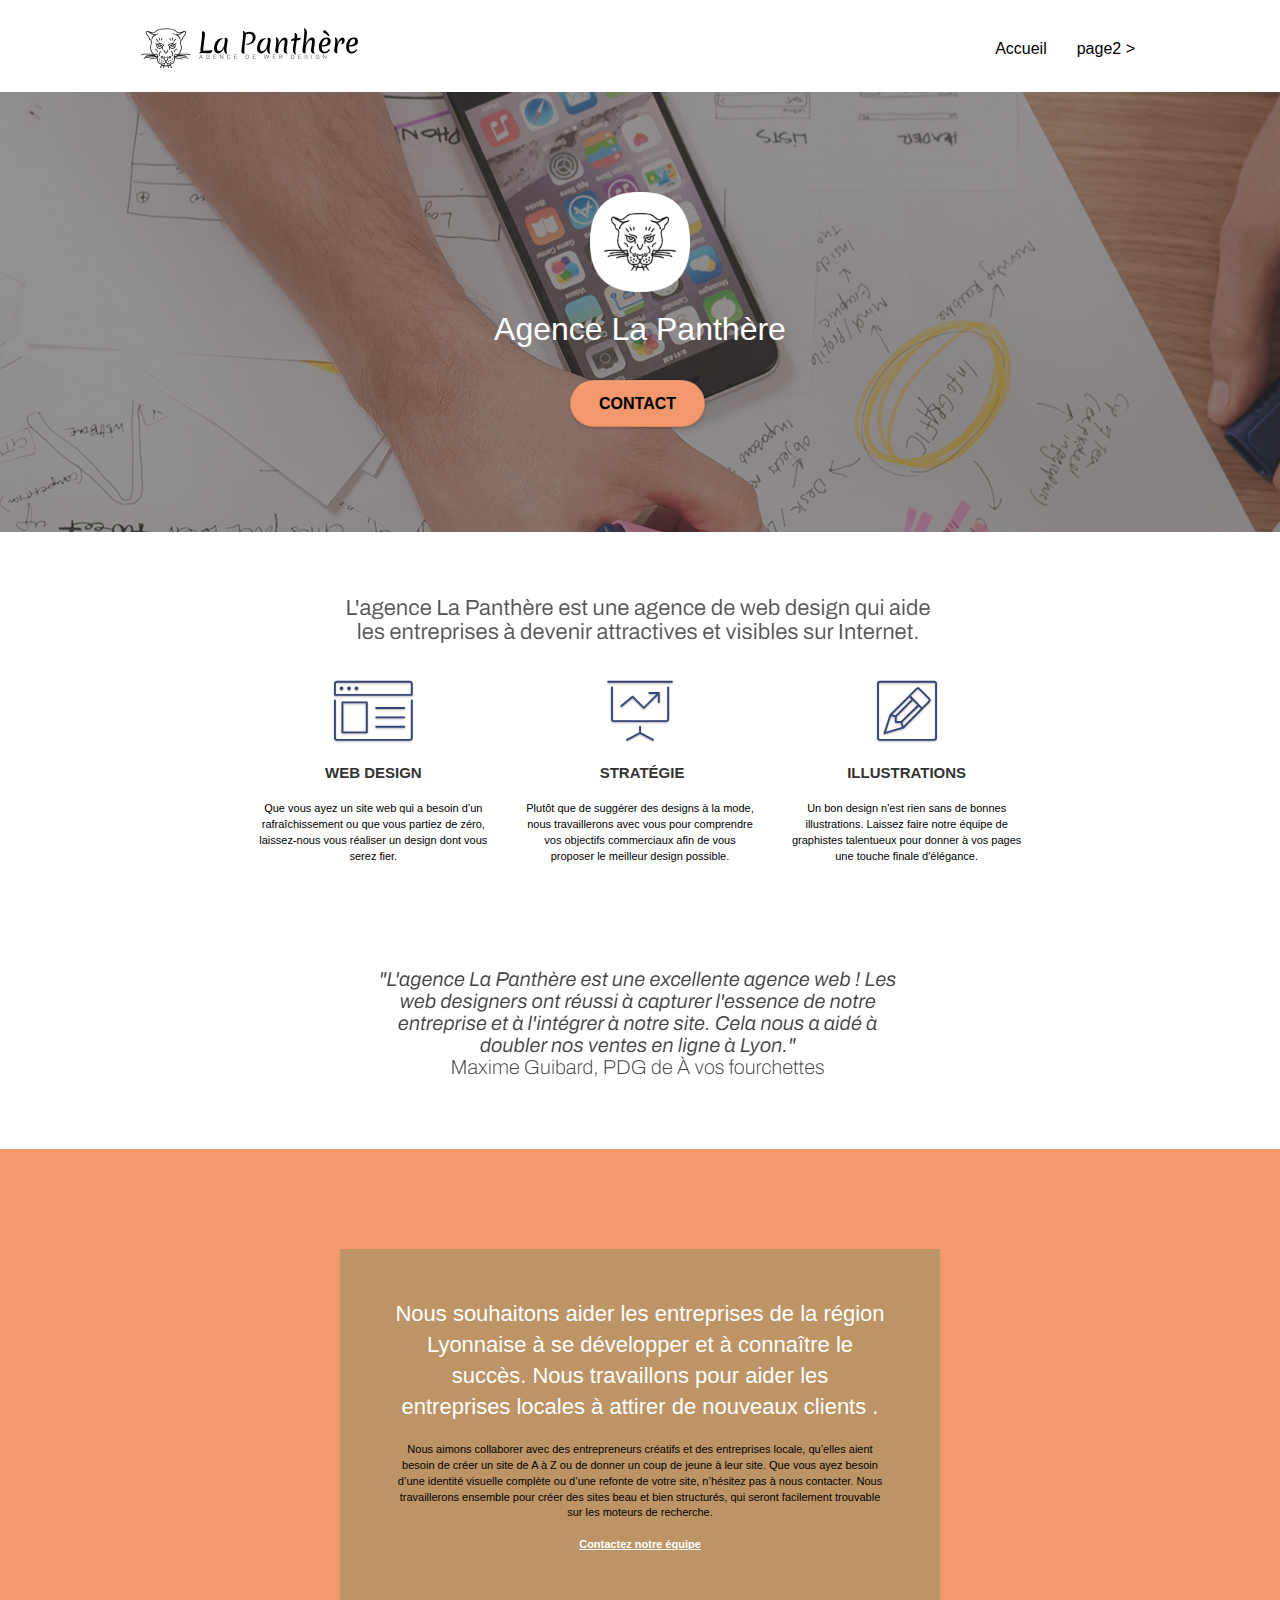
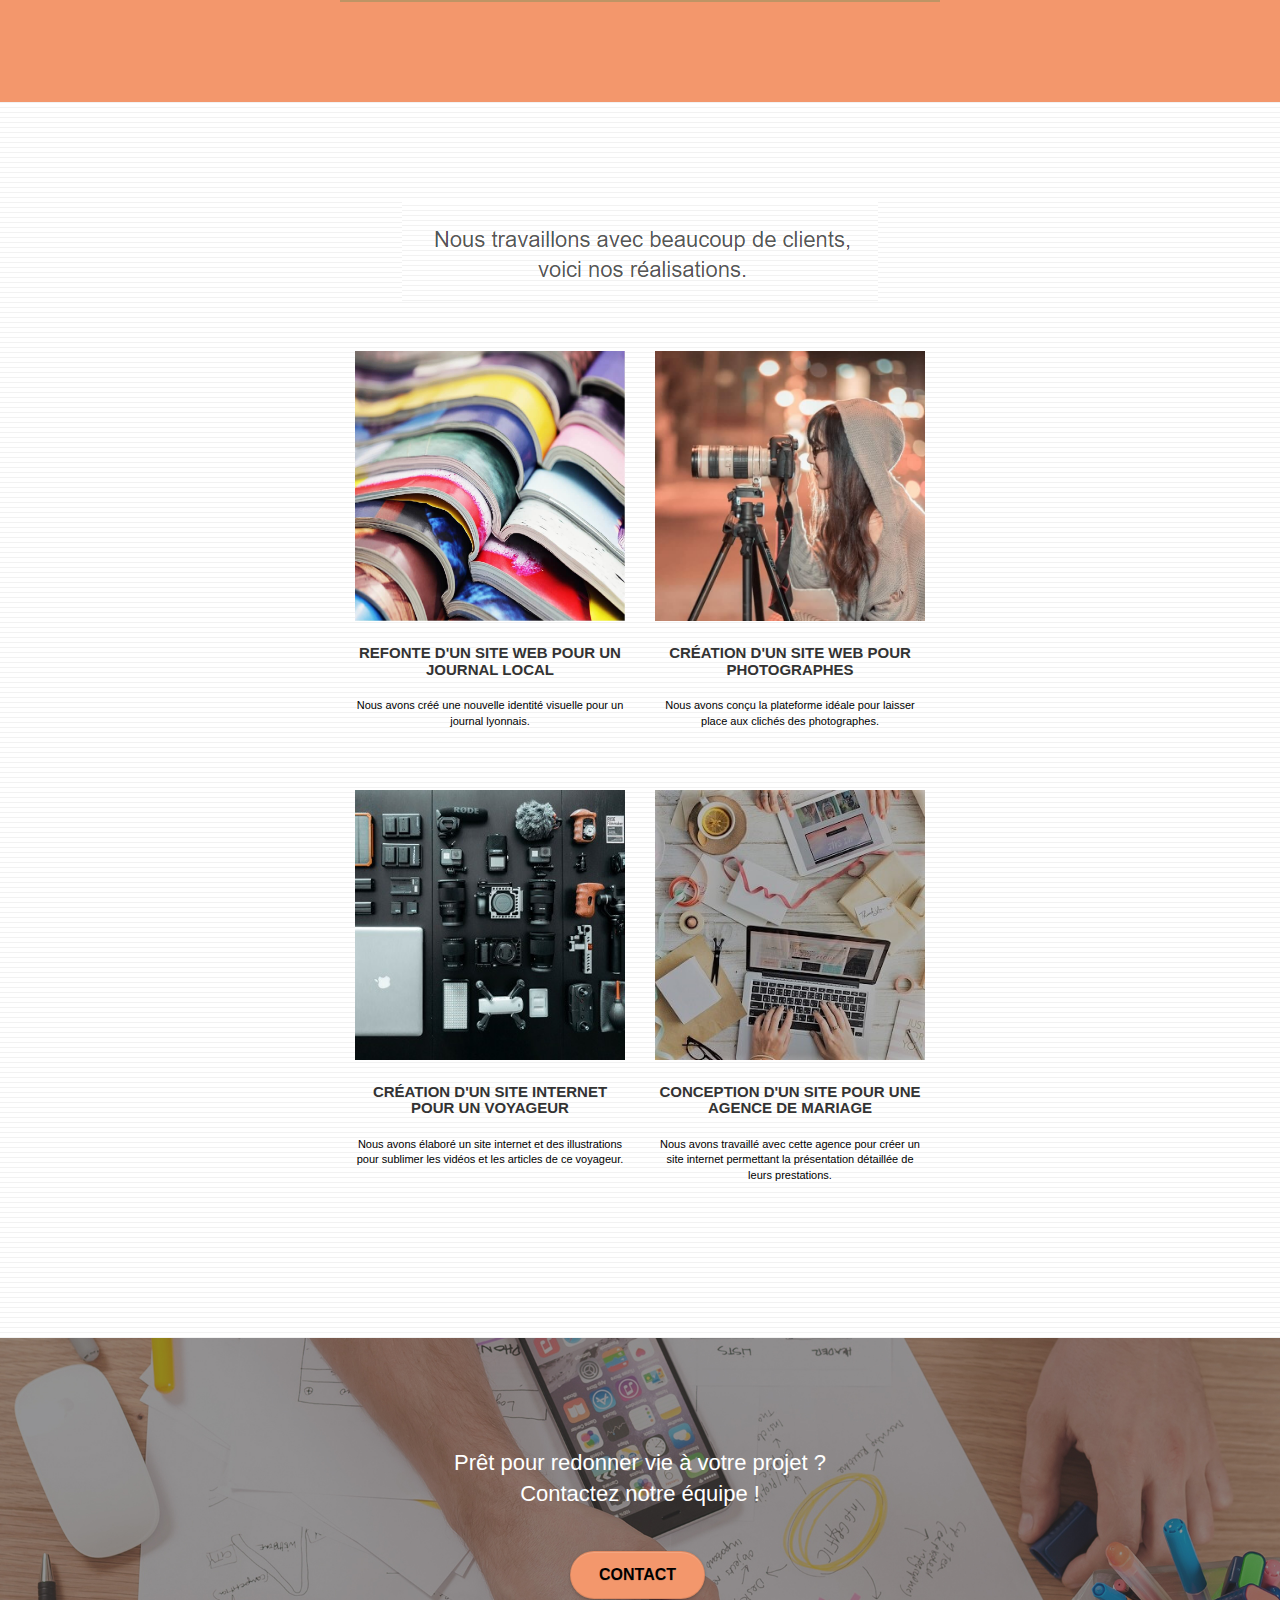
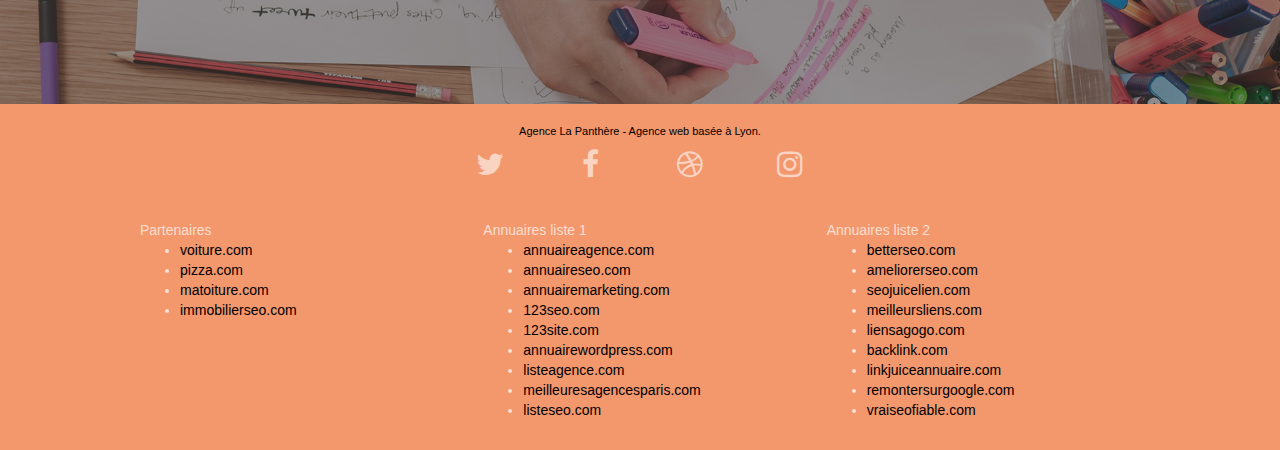
==== commit 4e7290cb: "Premières modifications du site" ====
--- a/index.html
+++ b/index.html
@@ -1,9 +1,9 @@
 <!doctype html>
-<html lang="Default">
+<html lang="fr">
 <head>
     <meta charset="utf-8">
     <meta name="keywords" content="seo, google, site web, site internet, agence design paris, agence design, agence design,agence design,agence design,agence design,agence design,agence design,agence design,agence design">
-    <meta name="description" content="">
+    <meta name="description" content="Notre agence de Web Design, spécialiste reconnu dans le domaine, se fera une joie de vous accompagner dans la création et la réalisation de votre site internet.">
     <meta name="viewport" content="width=device-width, initial-scale=1.0, viewport-fit=cover">
     <link rel="shortcut icon" type="image/png" href="favicon.jpg">
     
@@ -12,14 +12,15 @@
 	<link rel="stylesheet" type="text/css" href="./css/font-awesome.css">
 	<link rel="stylesheet" type="text/css" href="./css/et-line.css">
 	
-    
-	<script src="./js/jquery-2.1.0.js"></script>
-	<script src="./js/bootstrap.js"></script>
-	<script src="./js/blocs.js"></script>
-	<script src="./js/jquery.touchSwipe.js" defer></script>
-	<script src="./js/gmaps.js"></script>
-
-    <title>.</title>
+
+
+
+	<!-- Mettre les script à la fin -->
+
+
+	
+
+    <title>La Panthère: Agence Web Design à Lyon</title>
 
     
 <!-- Analytics -->
@@ -37,9 +38,7 @@
 
 		<nav class="navbar row">
 			<div class="navbar-header">
-				<div class="keywords" style="color:#cccccc;font-size:1px;">Agence web à paris, stratégie web, web design, illustrations, design de site web, site web, web, internet, site internet, site</div>
-				<a class="navbar-brand" href="index.html"><img src="img/agence-la-panthere-monochrome.svg" alt="paris web design logo agence web meilleure agence" height="40" /></a>
-				<div class="keywords" style="color:#cccccc;font-size:1px;">Agence web à paris, stratégie web, web design, illustrations, design de site web, site web, web, internet, site internet, site</div>
+				<a class="navbar-brand" href="index.html"><img src="img/agence-la-panthere-monochrome.svg" alt="logo de l'agence suivi de son nom La Panthère" height="40"></a>
 				<button id="nav-toggle" type="button" class="ui-navbar-toggle navbar-toggle" data-toggle="collapse" data-target=".navbar-1">
 					<span class="sr-only">Toggle navigation</span><span class="icon-bar"></span><span class="icon-bar"></span><span class="icon-bar"></span>
 				</button>
@@ -66,7 +65,7 @@
 	<div class="container bloc-lg">
 		<div class="row tight-width-whitespace">
 			<div class="col-sm-12">
-				<img src="img/logo.png" class="center-block image-resize-mode" width="100" alt="Agence La Panthère, agence web paris, création logo paris" />
+				<img src="img/img-compresse/logo.png" class="center-block image-resize-mode" width="100" alt="logo de l'agence en forme de tête de panthère">
 				<h1 class="text-center hero-bloc-text tc-white ">
 					Agence La Panthère
 				</h1>
@@ -84,7 +83,7 @@
 	<div class="container bloc-md">
 		<div class="row">
 			<div class="col-sm-12 text-center">
-				<img alt="agence web, agence web paris, web design paris, stratégie web" src="img/title.png" />
+				<img alt="L'agence la panthère est une agence de web design qui aide les entreprises à devenir attractives et visibles sur internet" src="img/img-compresse/title.png">
 			</div>
 		</div>
 		<div class="row voffset-lg med-width-whitespace">
@@ -124,7 +123,7 @@
 		</div>
 		<div class="row voffset-lg voffset">
 			<div class="col-xs-12 col-md-8 col-md-offset-2 text-center">
-				<img alt="agence web, agence web paris, web design paris, stratégie web" src="img/citation.png" />
+				<img alt="commentaire du pdg de à vos fourchette concernant l'agence" src="img/img-compresse/citation.png">
 
 			</div>
 		</div>
@@ -154,12 +153,12 @@
 	<div class="container bloc-lg">
 		<div class="row">
 			<div class="col-sm-12 text-center">
-				<img alt="agence web, agence web paris, web design paris, stratégie web" src="img/title2.png" />
+				<img alt="nous travaillons avec beaucoup de client et voici nos réalisations" src="img/img-compresse/title2.png">
 			</div>
 		</div>
 		<div class="row tight-width-whitespace portfolio-row">
 			<div class="col-sm-6">
-				<a href="#" data-lightbox="img/1.jpg" data-gallery-id="gallery-1" data-caption="Refonte d'un site web pour un journal local" data-frame="snapshot-lb"><img src="img/1.jpg" alt="paris web design logo agence web meilleure agence et refonte site web journal" class="img-responsive portfolio-thumb" /></a>
+				<a href="#" data-lightbox="img/1.jpg" data-gallery-id="gallery-1" data-caption="Refonte d'un site web pour un journal local" data-frame="snapshot-lb"><img src="img/img-compresse/1.jpg" alt="plusieurs livrent ouvert les uns sur les autres" class="img-responsive portfolio-thumb"></a>
 				<h3 class="mg-md text-center">
 					Refonte d'un site web pour un journal local
 				</h3>
@@ -168,7 +167,7 @@
 				</p>
 			</div>
 			<div class="col-sm-6">
-				<a href="#" data-lightbox="img/2.jpg" data-gallery-id="gallery-1" data-caption="Création d'un site web pour photographes" data-frame="snapshot-lb"><img src="img/2.jpg" class="img-responsive portfolio-thumb" alt="paris web design logo agence web meilleure agence, Création d'un site web pour photographes" /></a>
+				<a href="#" data-lightbox="img/2.jpg" data-gallery-id="gallery-1" data-caption="Création d'un site web pour photographes" data-frame="snapshot-lb"><img src="img/img-compresse/2.jpg" class="img-responsive portfolio-thumb" alt="une jeune photographeavec son appareil sur trépied vu de profil"></a>
 				<h3 class="mg-md text-center">
 					Création d'un site web pour photographes
 				</h3>
@@ -179,7 +178,7 @@
 		</div>
 		<div class="row tight-width-whitespace portfolio-row">
 			<div class="col-sm-6">
-				<a href="#" data-lightbox="img/3.bmp" data-gallery-id="gallery-1" data-caption="Création d'un site internet pour un voyageur" data-frame="snapshot-lb"><img src="img/3.bmp" class="img-responsive portfolio-thumb" alt="paris web design logo agence web meilleure agence, Création d'un site web pour voyageur"/></a>
+				<a href="#" data-lightbox="img/3.bmp" data-gallery-id="gallery-1" data-caption="Création d'un site internet pour un voyageur" data-frame="snapshot-lb"><img src="img/img-compresse/3.jpg" class="img-responsive portfolio-thumb" alt="vue du dessus de plusieur appareil servant à la photographie"></a>
 				<h3 class="mg-md text-center">
 					Création d'un site internet pour un voyageur
 				</h3>
@@ -188,7 +187,7 @@
 				</p>
 			</div>
 			<div class="col-sm-6">
-				<a href="#" data-lightbox="img/4.bmp" data-gallery-id="gallery-1" data-caption="Conception d'un site pour une agence de mariage" data-frame="snapshot-lb"><img src="img/4.bmp" class="img-responsive portfolio-thumb" alt="paris web design logo agence web meilleure agence, Création d'un site web pour agence de mariage" /></a>
+				<a href="#" data-lightbox="img/4.bmp" data-gallery-id="gallery-1" data-caption="Conception d'un site pour une agence de mariage" data-frame="snapshot-lb"><img src="img/img-compresse/4.jpeg" class="img-responsive portfolio-thumb" alt="vue du dessus d'un bureau avec un ordinateur portable et divers objets liés à la couture"></a>
 				<h3 class="mg-md text-center">
 					Conception d'un site pour une agence de mariage
 				</h3>
--- a/style.css
+++ b/style.css
@@ -91,7 +91,6 @@
 }
 
 .texture-paper::before {
-    background: url("img/texture-paper.png");
     background-size: 280px 280px;
 }
 
@@ -651,7 +650,7 @@
 a {
     font-family: "helvetica";
     font-weight: 400;
-    color: #575757!important;
+    color: #000!important;
 }
 
 .container {
@@ -692,7 +691,7 @@
 
 .cta-hero {
     margin-top: 22px;
-    color: #FFFFFF!important;
+    color: #000!important;
     text-transform: uppercase;
     padding: 12px 28px 12px 28px;
     font-size: 16px;
@@ -727,7 +726,7 @@
 }
 
 h4 {
-    color: #333333!important;
+    color: #000!important;
 }
 
 .icons {
@@ -736,7 +735,7 @@
 }
 
 .white {
-    color: #FFFFFF!important;
+    color: #000!important;
 }
 
 .portfolio-thumb {
@@ -775,17 +774,17 @@
 }
 
 .tc-white {
-    color: #F3976C!important;
+    color: #fff!important;
 }
 
 .btn-atomic-tangerine {
     background: #F3976C;
-    color: #FFFFFF!important;
+    color: #000!important;
 }
 
 .btn-atomic-tangerine:hover {
     background: #c27956!important;
-    color: #FFFFFF!important;
+    color: #000!important;
 }
 
 .ltc-white {
@@ -822,7 +821,7 @@
 }
 
 .bg-presentation {
-    background-image: url("img/image-de-presentation.bmp");
+    background-image: url("img/image-de-presentation.jpeg");
 }
 
 @media (max-width: 1024px) {
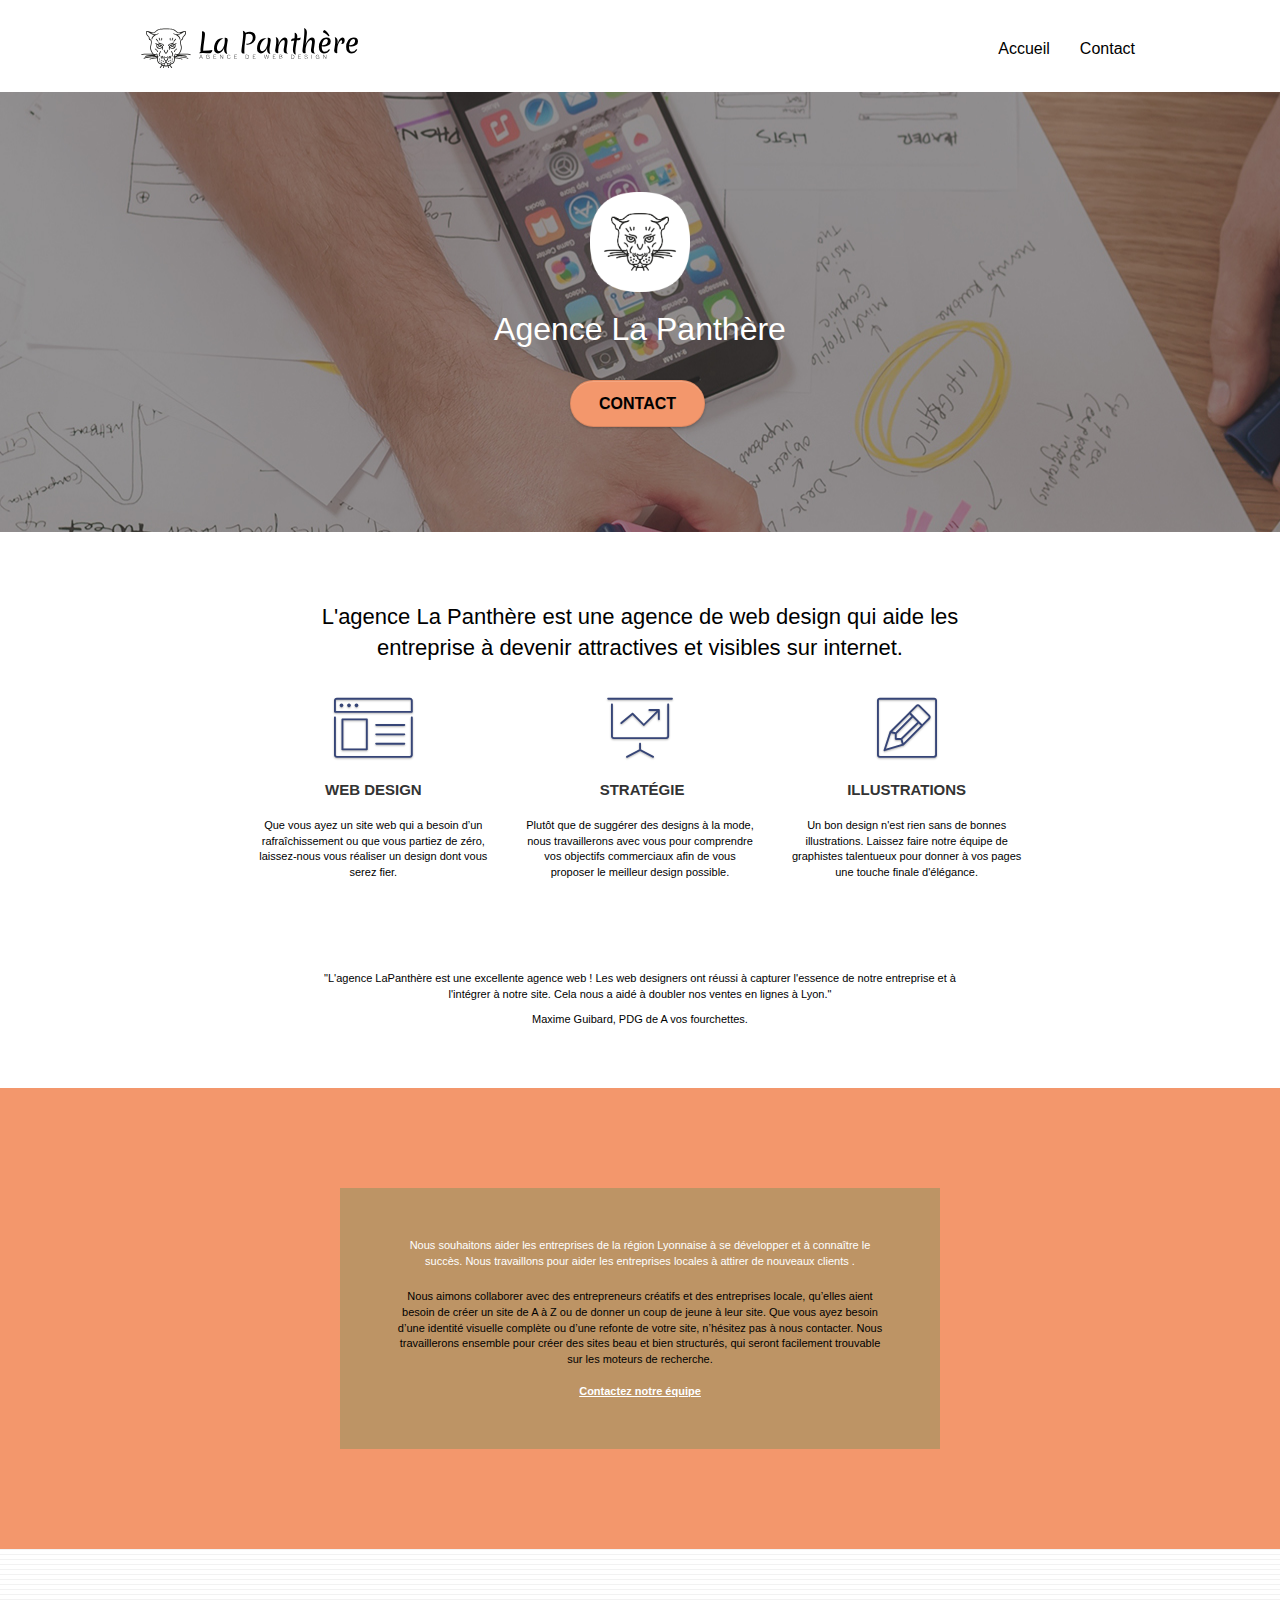
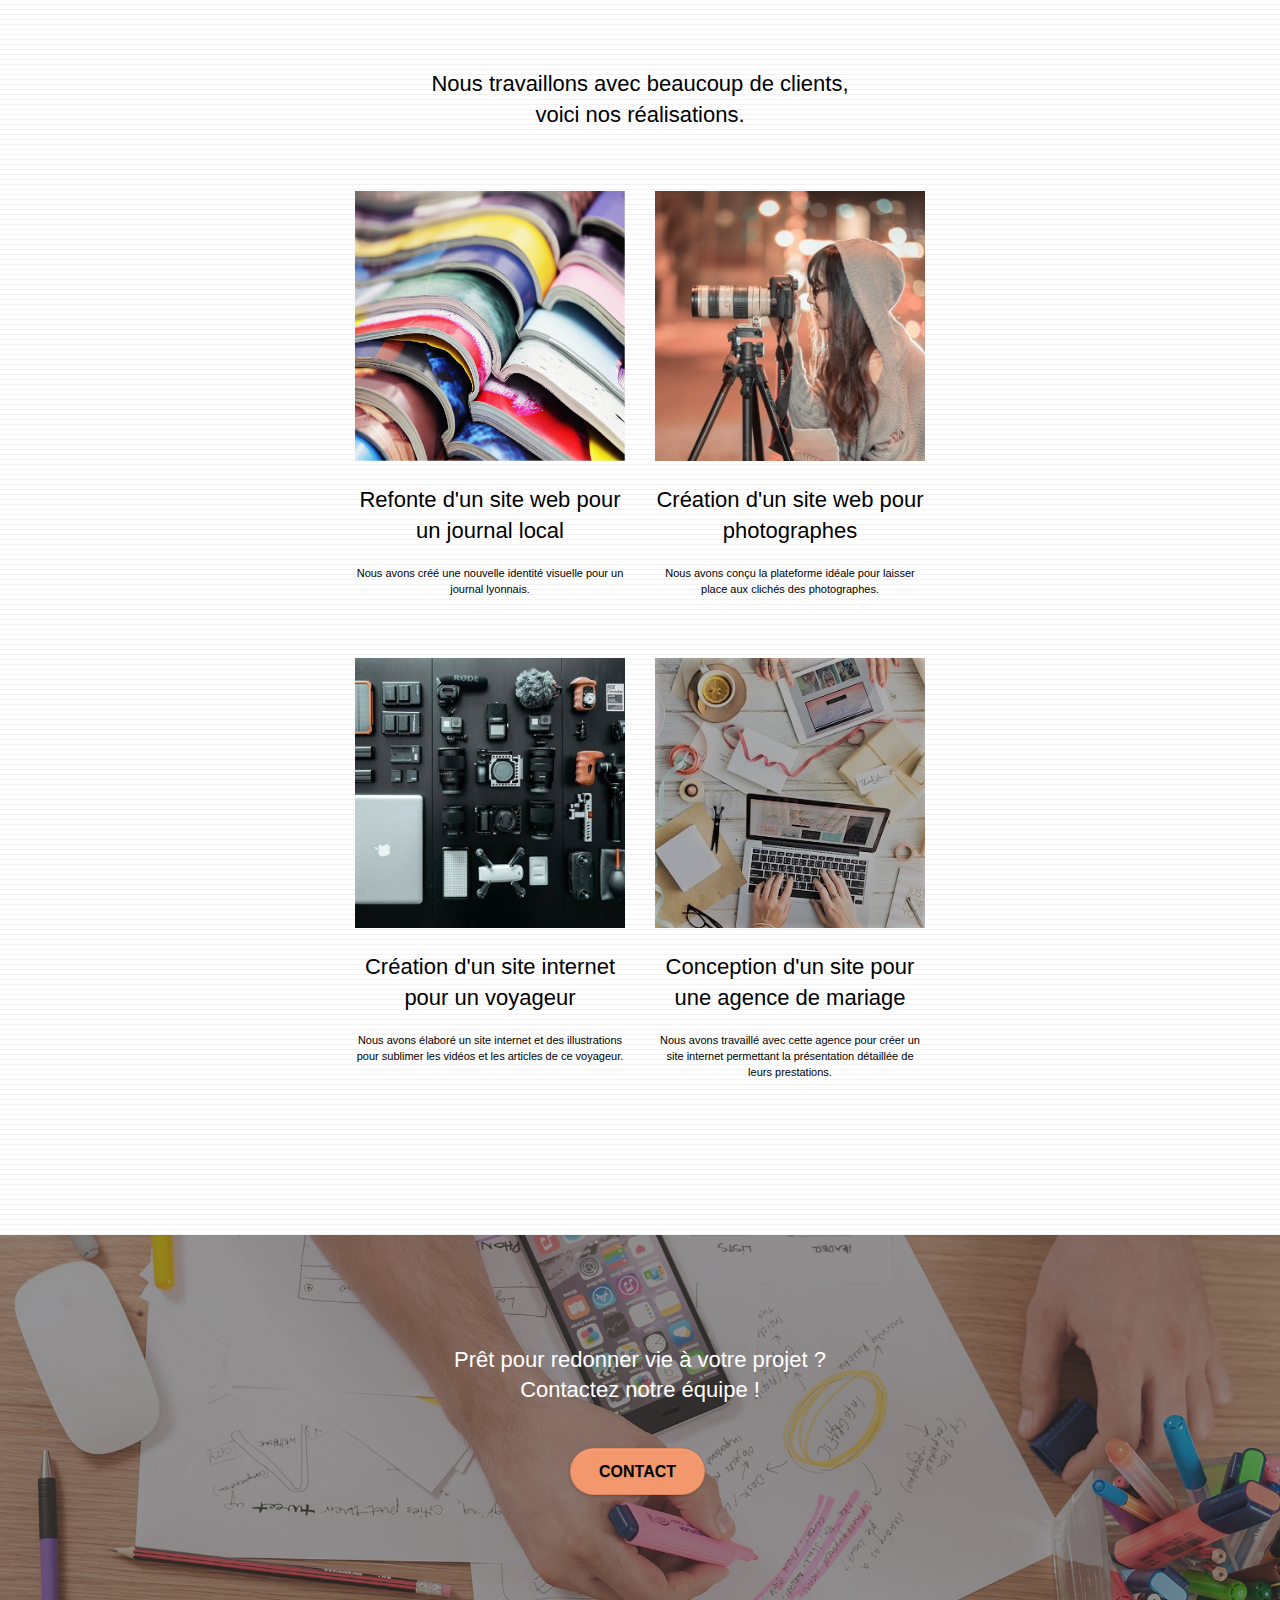
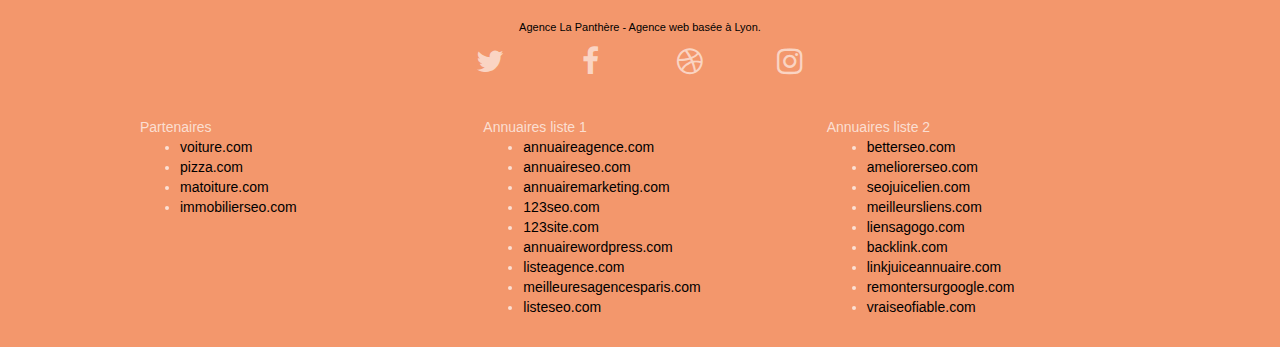
==== commit da89cfd3: "Finalisation des correction du site" ====
--- a/index.html
+++ b/index.html
@@ -12,12 +12,6 @@
 	<link rel="stylesheet" type="text/css" href="./css/font-awesome.css">
 	<link rel="stylesheet" type="text/css" href="./css/et-line.css">
 	
-
-
-
-	<!-- Mettre les script à la fin -->
-
-
 	
 
     <title>La Panthère: Agence Web Design à Lyon</title>
@@ -51,7 +45,7 @@
 					<li>
 					</li>
 					<li>
-						<a href="page2.html">page2 &gt;</a>
+						<a href="page2.html">Contact</a>
 					</li>
 				</ul>
 			</div>
@@ -83,7 +77,7 @@
 	<div class="container bloc-md">
 		<div class="row">
 			<div class="col-sm-12 text-center">
-				<img alt="L'agence la panthère est une agence de web design qui aide les entreprises à devenir attractives et visibles sur internet" src="img/img-compresse/title.png">
+				<h2>L'agence La Panthère est une agence de web design qui aide les <br> entreprise à devenir attractives et visibles sur internet.</h2>
 			</div>
 		</div>
 		<div class="row voffset-lg med-width-whitespace">
@@ -123,7 +117,8 @@
 		</div>
 		<div class="row voffset-lg voffset">
 			<div class="col-xs-12 col-md-8 col-md-offset-2 text-center">
-				<img alt="commentaire du pdg de à vos fourchette concernant l'agence" src="img/img-compresse/citation.png">
+				<p>"L'agence LaPanthère est une excellente agence web ! Les web designers ont réussi à capturer l'essence de notre entreprise et à l'intégrer à notre site. Cela nous a aidé à doubler nos ventes en lignes à Lyon."</p>
+				<p>Maxime Guibard, PDG de A vos fourchettes.</p>
 
 			</div>
 		</div>
@@ -136,9 +131,9 @@
 	<div class="container bloc-lg">
 		<div class="row tight-width-whitespace black-background">
 			<div class="col-sm-12">
-				<h2 class="mg-md text-center tc-white">
+				<p class="mg-md text-center tc-white">
 					Nous souhaitons aider les entreprises de la région Lyonnaise à se développer et à connaître le succès. Nous travaillons pour aider les entreprises locales à attirer de nouveaux clients .<br>
-				</h2>
+				</p>
 				<p class="text-center white">
 					Nous aimons collaborer avec des entrepreneurs créatifs et des entreprises locale, qu’elles aient besoin de créer un site de A à Z ou de donner un coup de jeune à leur site. Que vous ayez besoin d’une identité visuelle complète ou d’une refonte de votre site, n’hésitez pas à nous contacter. Nous travaillerons ensemble pour créer des sites beau et bien structurés, qui seront facilement trouvable sur les moteurs de recherche. <br><br><a class="ltc-white bold-link" href="page2.html">Contactez notre équipe</a><br>
 				</p>
@@ -153,24 +148,24 @@
 	<div class="container bloc-lg">
 		<div class="row">
 			<div class="col-sm-12 text-center">
-				<img alt="nous travaillons avec beaucoup de client et voici nos réalisations" src="img/img-compresse/title2.png">
+				<h2>Nous travaillons avec beaucoup de clients, <br> voici nos réalisations.</h2>
 			</div>
 		</div>
 		<div class="row tight-width-whitespace portfolio-row">
 			<div class="col-sm-6">
 				<a href="#" data-lightbox="img/1.jpg" data-gallery-id="gallery-1" data-caption="Refonte d'un site web pour un journal local" data-frame="snapshot-lb"><img src="img/img-compresse/1.jpg" alt="plusieurs livrent ouvert les uns sur les autres" class="img-responsive portfolio-thumb"></a>
-				<h3 class="mg-md text-center">
+				<h2 class="mg-md text-center">
 					Refonte d'un site web pour un journal local
-				</h3>
+				</h2>
 				<p class="text-center">
 					Nous avons créé une nouvelle identité visuelle pour un journal lyonnais.
 				</p>
 			</div>
 			<div class="col-sm-6">
 				<a href="#" data-lightbox="img/2.jpg" data-gallery-id="gallery-1" data-caption="Création d'un site web pour photographes" data-frame="snapshot-lb"><img src="img/img-compresse/2.jpg" class="img-responsive portfolio-thumb" alt="une jeune photographeavec son appareil sur trépied vu de profil"></a>
-				<h3 class="mg-md text-center">
+				<h2 class="mg-md text-center">
 					Création d'un site web pour photographes
-				</h3>
+				</h2>
 				<p class="text-center">
 					Nous avons conçu la plateforme idéale pour laisser place aux clichés des photographes.
 				</p>
@@ -179,18 +174,18 @@
 		<div class="row tight-width-whitespace portfolio-row">
 			<div class="col-sm-6">
 				<a href="#" data-lightbox="img/3.bmp" data-gallery-id="gallery-1" data-caption="Création d'un site internet pour un voyageur" data-frame="snapshot-lb"><img src="img/img-compresse/3.jpg" class="img-responsive portfolio-thumb" alt="vue du dessus de plusieur appareil servant à la photographie"></a>
-				<h3 class="mg-md text-center">
+				<h2 class="mg-md text-center">
 					Création d'un site internet pour un voyageur
-				</h3>
+				</h2>
 				<p class="text-center">
 					Nous avons élaboré un site internet et des illustrations pour sublimer les vidéos et les articles de ce voyageur.
 				</p>
 			</div>
 			<div class="col-sm-6">
 				<a href="#" data-lightbox="img/4.bmp" data-gallery-id="gallery-1" data-caption="Conception d'un site pour une agence de mariage" data-frame="snapshot-lb"><img src="img/img-compresse/4.jpeg" class="img-responsive portfolio-thumb" alt="vue du dessus d'un bureau avec un ordinateur portable et divers objets liés à la couture"></a>
-				<h3 class="mg-md text-center">
+				<h2 class="mg-md text-center">
 					Conception d'un site pour une agence de mariage
-				</h3>
+				</h2>
 				<p class="text-center">
 					Nous avons travaillé avec cette agence pour créer un site internet permettant la présentation détaillée de leurs prestations.
 				</p>
@@ -226,22 +221,22 @@
 				<div class="row row-no-gutters social">
 					<div class="col-sm-3">
 						<div class="text-center">
-							<a class="social" href="index.html"><span class="fa fa-twitter icon-md"></span></a>
-						</div>
-					</div>
-					<div class="col-sm-3">
-						<div class="text-center">
-							<a class="social" href="index.html"><span class="fa fa-facebook icon-md"></span></a>
-						</div>
-					</div>
-					<div class="col-sm-3">
-						<div class="text-center">
-							<a class="social" href="index.html"><span class="fa fa-dribbble icon-md"></span></a>
-						</div>
-					</div>
-					<div class="col-sm-3">
-						<div class="text-center">
-							<a class="social" href="index.html"><span class="fa fa-instagram icon-md"></span></a>
+							<a class="social" href="index.html" aria-label="Twitter"><span class="fa fa-twitter icon-md"></span></a>
+						</div>
+					</div>
+					<div class="col-sm-3">
+						<div class="text-center">
+							<a class="social" href="index.html" aria-label="facebook"><span class="fa fa-facebook icon-md"></span></a>
+						</div>
+					</div>
+					<div class="col-sm-3">
+						<div class="text-center">
+							<a class="social" href="index.html" aria-label="Dribbble"><span class="fa fa-dribbble icon-md"></span></a>
+						</div>
+					</div>
+					<div class="col-sm-3">
+						<div class="text-center">
+							<a class="social" href="index.html" aria-label="Instagram"><span class="fa fa-instagram icon-md"></span></a>
 						</div>
 					</div>
 					<div class="keywords" style="color:#F3976C;">Agence web à paris, stratégie web, web design, illustrations, design de site web, site web, web, internet, site internet, site</div>
--- a/style.css
+++ b/style.css
@@ -515,7 +515,7 @@
     position: fixed;
     bottom: 20px;
     right: 20px;
-    opacity: 0;
+    opacity: 1;
     z-index: 500;
     transition: all .3s ease-in-out;
 }
